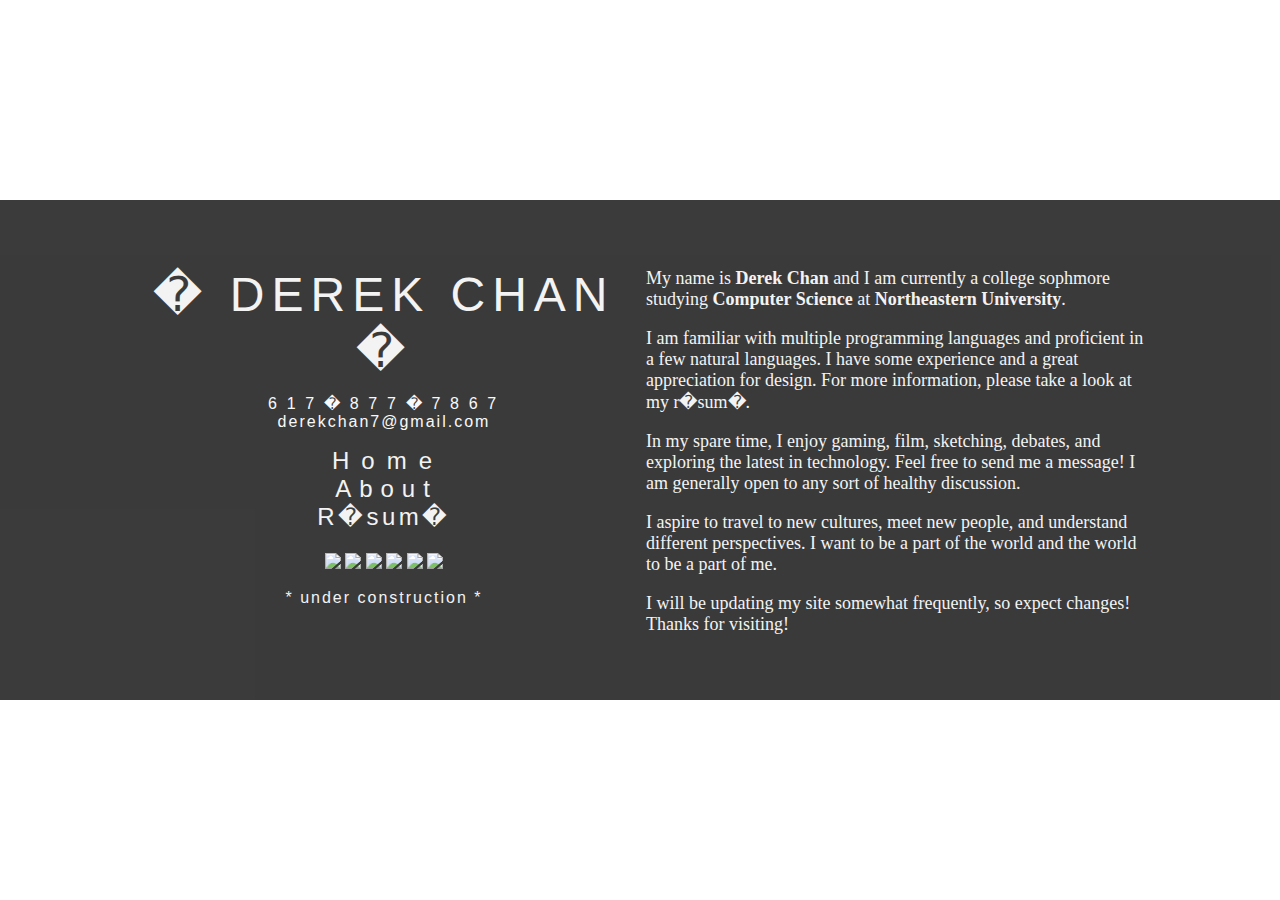
==== About/index.html @ dff196cb "Initial Commit" ====
<!DOCTYPE html>
			<!-- styles.css -->
			<link rel="stylesheet" type="text/css" href="style.css">
			<!-- Title -->
			<title> � Derek Chan � </title>
		<!-- Display -->
		<body>
	        <div id = "overlay">
	        	<div id = "menu">
		            <p></p>
					<div id = "name">
						� DEREK CHAN �
					</div>
					<p>
					<!-- Contact Info -->
						<div id = "phone"> 617�877�7867 </div>
						<div id = "email"> derekchan7@gmail.com </div>
					</p>
					<!-- Navigation -->
					<div id = "navigation">
						<!-- Home Button -->
						<div id = "homeB"> 
							<a href = "http://ccs.neu.edu/home/derekc"> Home </a>
						</div>
						<!-- About Button -->
						<div id = "aboutB">
							<a href = "http://ccs.neu.edu/home/derekc/About"> About </a>
						</div>
						<!-- R�sum� Button -->
						<div id = "resumeB"> 
							<a href = "http://ccs.neu.edu/home/derekc/R�sum�"> R�sum� </a>
						</div>
					</div>
					<!-- Content -->
					<div id = "content"><p>
						<!-- GitHub -->
						<a href = "https://github.com/DerekWChan">
							<img src = "http://ccs.neu.edu/home/derekc/resources/github.png">
						</a>
						<!-- LinkedIn -->
						<a href = "http://www.linkedin.com/profile/view?id=318892622">
							<img src = "http://ccs.neu.edu/home/derekc/resources/linkedin.png">
						</a>
						<!-- Facebook -->
						<a href = "https://www.facebook.com/derek.chan.3954">
							<img src = "http://ccs.neu.edu/home/derekc/resources/facebook.png">
						</a>
						<!-- Google+ -->
						<a href = "https://plus.google.com/u/0/100783138876619806119">
							<img src = "http://ccs.neu.edu/home/derekc/resources/google+.png">
						</a>
						<!-- YouTube -->
						<a href = "https://www.youtube.com/channel/UCz9A5RBWSXKi9_rvrYTQBaA">
							<img src = "http://ccs.neu.edu/home/derekc/resources/youtube.png">
						</a>
						<!-- Vimeo -->
						<a href = "https://vimeo.com/user24300167">
							<img src = "http://ccs.neu.edu/home/derekc/resources/vimeo.png">
						</a>
					</p></div>
					<!-- Message -->
					<div id = "message"><p> * under construction * </p></div>
					</div>
					<!-- About -->
					<div id = "about">

						<p>My name is <b>Derek Chan</b> and I am currently a college sophmore studying <b>Computer Science</b> at <b>Northeastern University</b>.</p> 

						<p>I am familiar with multiple programming languages and proficient in a few natural languages. I have some experience and a great appreciation for design. For more information, please take a look at my r�sum�.</p>

						<p>In my spare time, I enjoy gaming, film, sketching, debates, and exploring the latest in technology. Feel free to send me a message! I am generally open to any sort of healthy discussion.
						</p>

						<p>I aspire to travel to new cultures, meet new people, and understand different perspectives. I want to be a part of the world and the world to be a part of me.</p> 

						<p>I will be updating my site somewhat frequently, so expect changes! Thanks for visiting!</p> 
					</div>
			</div>
	</body>
---- About/style.css ----
@font-face {
	font-family: Coolvetica;
	src: url("http://ccs.neu.edu/home/derekc/resources/coolvetica rg.otf");
}

@font-face {
	font-family: Geo Sans Light;
	src: url("http://ccs.neu.edu/home/derekc/resources/GeosansLight.ttf");
}

body {
	background: url("http://ccs.neu.edu/home/derekc/resources/escheresque.png");
	color: #F0F0F0;
	font-family: "Coolvetica", Helvetica;
}

div {
	font-family: "Coolvetica", Helvetica; 
}

a {	
	color: #F0F0F0;
	text-decoration: none;
}

#overlay {
    position: absolute;
	background-color: #000000;
	top: 50%;
    left: 50%;
    width: 100%;
    height: 500px;
    margin-left: -50%;
    margin-top: -250px;	
	opacity: .77;
}

#menu {
	position: absolute;
	top: 50%;
    left: 30%;
    width: 500px;
    height: 400px;
    margin-left: -250px;
    margin-top: -200px;
}

#name {
	text-align: center;
	font-size: 48px;
	letter-spacing: 7px;
}

#phone, #email {
	text-align: center;
	color: #F8F8F8;
	font-family: "Coolvetica", Helvetica; 
}

#phone {
    margin-left: 6px;
    letter-spacing: 9.75px;
}

#email {
    letter-spacing: 2px;
}

#navigation {
	margin-left: 175px;
	width: 150px;
	height: 90px;
}

#homeB, #aboutB, #resumeB{
	color: #F0F0F0;
	text-align: center;
	font-size: 24px;
	transition: font-size .1s;
	-webkit-transition: font-size .1s;
}

#homeB {
    margin-left: 8px;
    letter-spacing: 12px;
}

#aboutB {
    margin-left: 5px;
    letter-spacing: 8px;
}

#resumeB {
    letter-spacing: 3.5px;
}

#contactB {
    letter-spacing: 2.5px;
}

#homeB:hover, #aboutB:hover, #resumeB:hover {
	font-family: "Coolvetica", Helvetica;
	font-size: 28px;
}

#content {
	text-align: center;
}

#message {
	text-align: center;
	font-size: 16px;
	letter-spacing: 2px;
}

#about {
	font-size: 18px;
	font-family: Geo Sans Light;
	position: absolute;
	top: 50%;
    left: 70%;
    width: 500px;
    height: 400px;
    margin-left: -250px;
    margin-top: -200px;
}
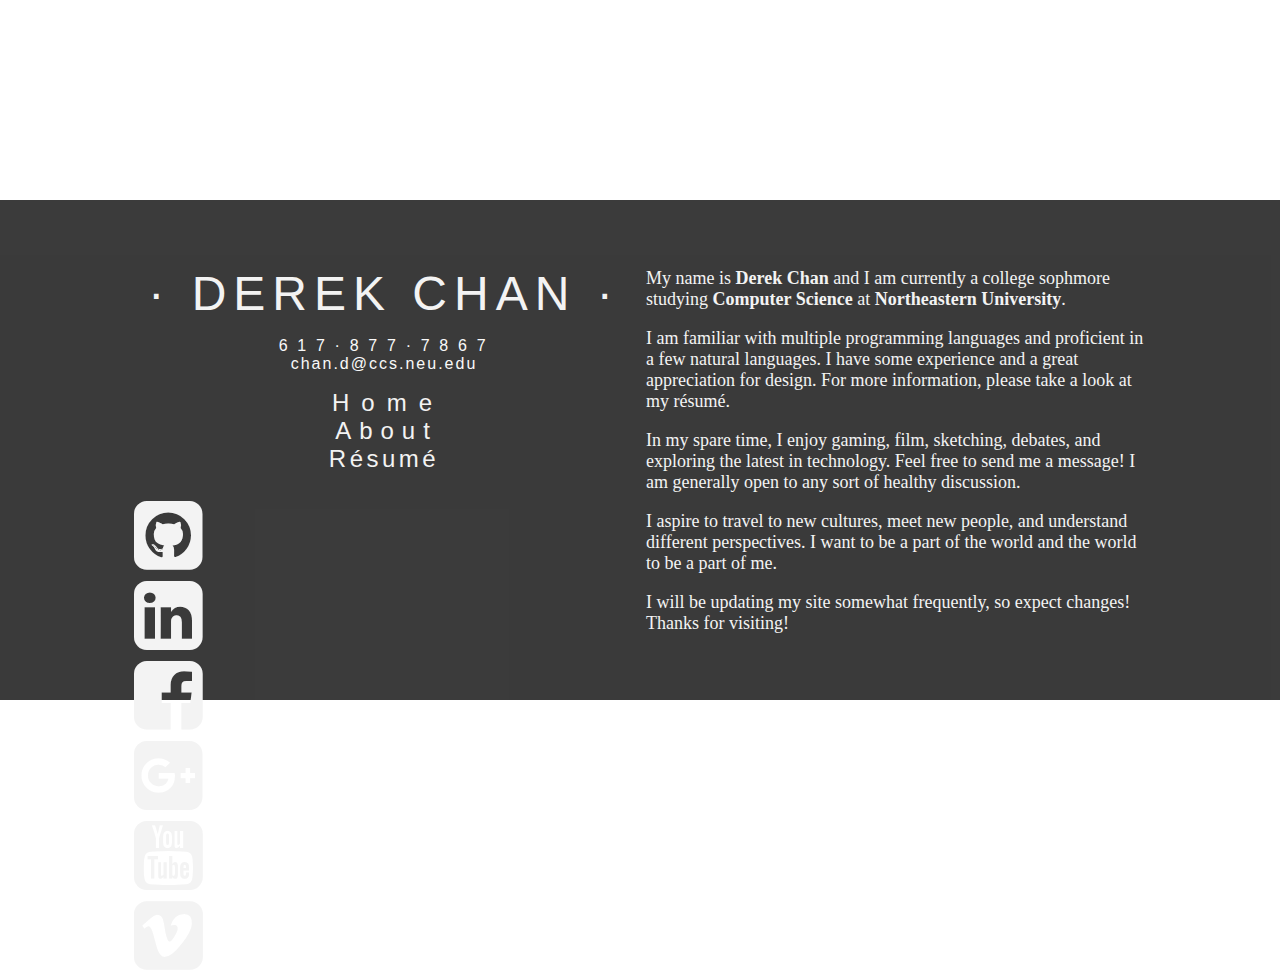
==== commit 4731433f: "Update index.html (About)" ====
--- a/About/index.html
+++ b/About/index.html
@@ -1,20 +1,22 @@
+
 	<!DOCTYPE html>
 			<!-- styles.css -->
 			<link rel="stylesheet" type="text/css" href="style.css">
+<link href="//netdna.bootstrapcdn.com/font-awesome/4.0.3/css/font-awesome.css" rel="stylesheet">
 			<!-- Title -->
-			<title> � Derek Chan � </title>
+			<title> · Derek Chan · </title>
 		<!-- Display -->
 		<body>
 	        <div id = "overlay">
 	        	<div id = "menu">
 		            <p></p>
 					<div id = "name">
-						� DEREK CHAN �
+						· DEREK CHAN ·
 					</div>
 					<p>
 					<!-- Contact Info -->
-						<div id = "phone"> 617�877�7867 </div>
-						<div id = "email"> derekchan7@gmail.com </div>
+						<div id = "phone"> 617·877·7867 </div>
+						<div id = "email"> chan.d@ccs.neu.edu </div>
 					</p>
 					<!-- Navigation -->
 					<div id = "navigation">
@@ -26,47 +28,57 @@
 						<div id = "aboutB">
 							<a href = "http://ccs.neu.edu/home/derekc/About"> About </a>
 						</div>
-						<!-- R�sum� Button -->
+						<!-- Résumé Button -->
 						<div id = "resumeB"> 
-							<a href = "http://ccs.neu.edu/home/derekc/R�sum�"> R�sum� </a>
+							<a href = "http://ccs.neu.edu/home/derekc/Resume/Resume.pdf"> Résumé </a>
 						</div>
 					</div>
-					<!-- Content -->
-					<div id = "content"><p>
-						<!-- GitHub -->
+					<!-- Connect -->
+				<div id = "connect"><p>
+					<!-- GitHub -->
+					<div id = "githubB">
 						<a href = "https://github.com/DerekWChan">
-							<img src = "http://ccs.neu.edu/home/derekc/resources/github.png">
+							<i class="fa fa-github-square fa-5x"></i>
 						</a>
-						<!-- LinkedIn -->
+					</div>
+					<!-- LinkedIn -->
+					<div id = "linkedinB">
 						<a href = "http://www.linkedin.com/profile/view?id=318892622">
-							<img src = "http://ccs.neu.edu/home/derekc/resources/linkedin.png">
+							<i class="fa fa-linkedin-square fa-5x"></i>
 						</a>
-						<!-- Facebook -->
+					</div>
+					<!-- Facebook -->
+					<div id = "facebookB">
 						<a href = "https://www.facebook.com/derek.chan.3954">
-							<img src = "http://ccs.neu.edu/home/derekc/resources/facebook.png">
+							<i class="fa fa-facebook-square fa-5x"></i>
 						</a>
-						<!-- Google+ -->
+					</div>
+					<!-- Google+ -->
+					<div id = "googleplusB">
 						<a href = "https://plus.google.com/u/0/100783138876619806119">
-							<img src = "http://ccs.neu.edu/home/derekc/resources/google+.png">
+							<i class="fa fa-google-plus-square fa-5x"></i>
 						</a>
-						<!-- YouTube -->
+					</div>
+					<!-- YouTube -->
+					<div id = "youtubeB">
 						<a href = "https://www.youtube.com/channel/UCz9A5RBWSXKi9_rvrYTQBaA">
-							<img src = "http://ccs.neu.edu/home/derekc/resources/youtube.png">
+							<i class="fa fa-youtube-square fa-5x"></i>
 						</a>
-						<!-- Vimeo -->
+					</div>
+					<!-- Vimeo -->
+					<div id = "vimeoB">
 						<a href = "https://vimeo.com/user24300167">
-							<img src = "http://ccs.neu.edu/home/derekc/resources/vimeo.png">
+							<i class="fa fa-vimeo-square fa-5x"></i>
 						</a>
-					</p></div>
-					<!-- Message -->
-					<div id = "message"><p> * under construction * </p></div>
+					</div>
+				</p></div>
 					</div>
 					<!-- About -->
 					<div id = "about">
 
 						<p>My name is <b>Derek Chan</b> and I am currently a college sophmore studying <b>Computer Science</b> at <b>Northeastern University</b>.</p> 
 
-						<p>I am familiar with multiple programming languages and proficient in a few natural languages. I have some experience and a great appreciation for design. For more information, please take a look at my r�sum�.</p>
+						<p>I am familiar with multiple programming languages and proficient in a few natural languages. I have some experience and a great appreciation for design. For more information, please take a look at my résumé.</p>
 
 						<p>In my spare time, I enjoy gaming, film, sketching, debates, and exploring the latest in technology. Feel free to send me a message! I am generally open to any sort of healthy discussion.
 						</p>
